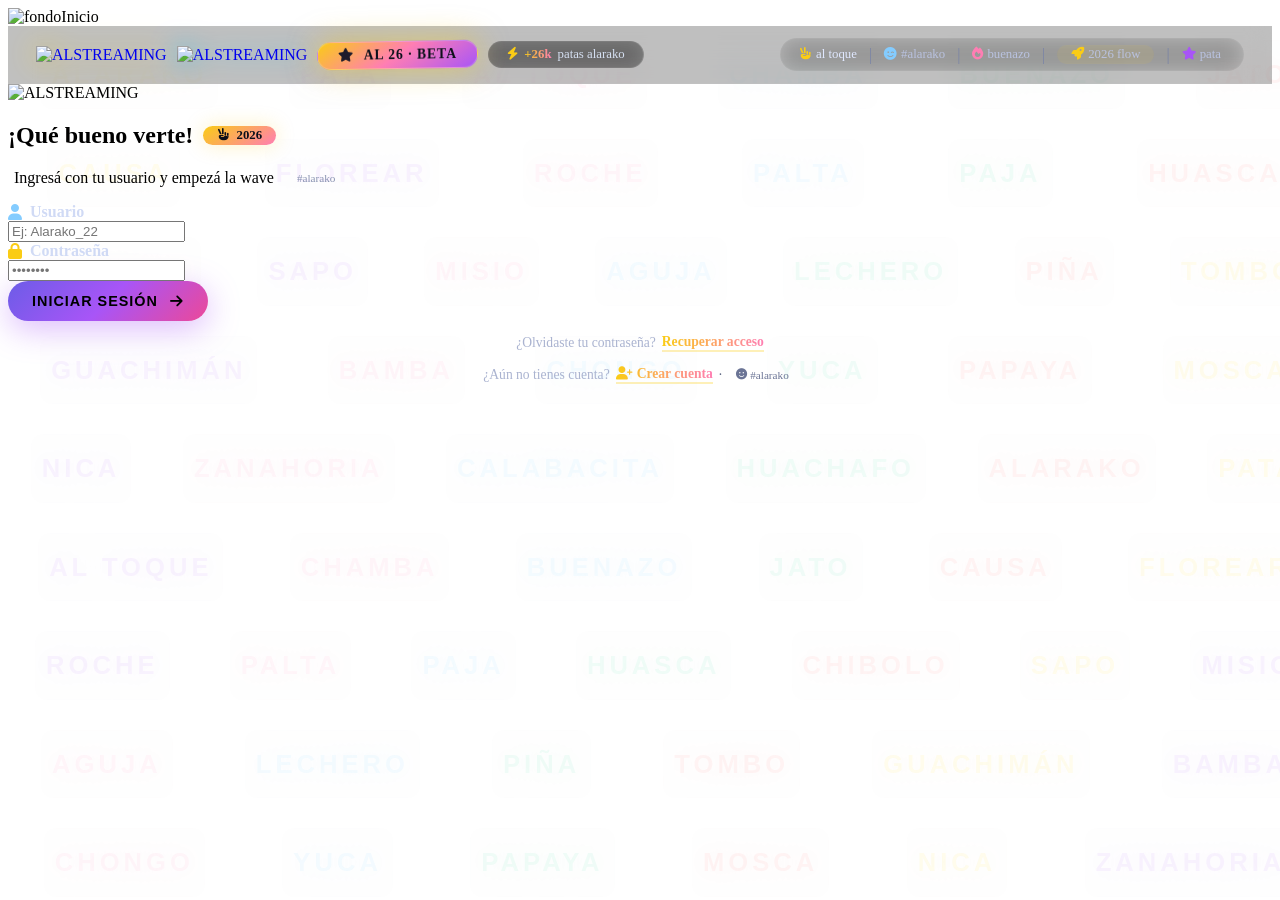
==== frontend/pages/login.html @ 22aef4fe "Actualización del proyecto, base de datos login, register, compras, admisnitrador, perfil , conexion" ====
<!doctype html>
<html lang="es">
  <head>
    <meta charset="UTF-8" />
    <meta name="viewport" content="width=device-width,initial-scale=1.0" />
    <title>ALSTREAMING | Iniciar sesión · alarako 2026</title>
    <link
      href="https://fonts.googleapis.com/css2?family=Inter:wght@400;500;600;700;800;900&display=swap"
      rel="stylesheet"
    />
    <link
      rel="stylesheet"
      href="https://cdnjs.cloudflare.com/ajax/libs/font-awesome/6.5.2/css/all.min.css"
    />

    <meta http-equiv="X-UA-Compatible" content="IE=edge" />
    <meta name="robots" content="noindex,nofollow" />
    <meta name="referrer" content="strict-origin-when-cross-origin" />
    <meta http-equiv="X-Content-Type-Options" content="nosniff" />

    <meta
      http-equiv="Content-Security-Policy"
      content="
    default-src 'self';
    img-src 'self' data:;
    style-src 'self' 'unsafe-inline' https://fonts.googleapis.com https://cdnjs.cloudflare.com;
    font-src https://fonts.gstatic.com https://cdnjs.cloudflare.com;
    script-src 'self';
    connect-src 'self' https://tkpgbheyzlbhiaipxtzp.supabase.co;
    object-src 'none';
    frame-ancestors 'none';
    base-uri 'self';
    form-action 'self';
    upgrade-insecure-requests;"
    />

    <link rel="stylesheet" href="/Alex/frontend/src/css/login.css" />
    <link rel="stylesheet" href="/Alex/frontend/src/css/style.css" />

    <style>
      /* LLUVIA DE PALABRAS ALARAKAS - COLORES MAS CLAROS Y VISIBLES */
      .word-rain {
        position: fixed;
        top: 0;
        left: 0;
        width: 100%;
        height: 100%;
        pointer-events: none;
        z-index: 0;
        overflow: hidden;
        opacity: 0.20;
        font-weight: 800;
        font-size: 1.6rem;
        letter-spacing: 4px;
        display: flex;
        flex-wrap: wrap;
        align-content: flex-start;
        justify-content: space-around;
        gap: 30px 50px;
        padding: 40px 30px;
        font-family: 'Inter', sans-serif;
        text-transform: uppercase;
        line-height: 2.6;
      }
      .word-rain span {
        display: inline-block;
        animation: floatWord 22s infinite alternate ease-in-out;
        transform-origin: center;
        filter: blur(0.3px);
        background: rgba(0,0,0,0.02);
        padding: 0 10px;
        border-radius: 12px;
        backdrop-filter: blur(1px);
        border: 1px solid rgba(255,255,255,0.02);
        text-shadow: 0 0 30px currentColor;
      }
      .word-rain span:nth-child(6n+1) { color: rgba(255, 215, 0, 0.35); }
      .word-rain span:nth-child(6n+2) { color: rgba(168, 85, 247, 0.35); }
      .word-rain span:nth-child(6n+3) { color: rgba(255, 126, 179, 0.35); }
      .word-rain span:nth-child(6n+4) { color: rgba(100, 200, 255, 0.35); }
      .word-rain span:nth-child(6n+5) { color: rgba(52, 211, 153, 0.35); }
      .word-rain span:nth-child(6n) { color: rgba(255, 107, 107, 0.35); }
      
      .word-rain span:nth-child(odd) { animation-duration: 26s; }
      .word-rain span:nth-child(3n) { animation-duration: 30s; }
      .word-rain span:nth-child(5n+2) { animation-duration: 20s; }
      .word-rain span:nth-child(7n+4) { animation-duration: 24s; }
      
      @keyframes floatWord {
        0% { transform: translate(0, 0) rotate(0deg) scale(1); opacity: 0.3; }
        20% { transform: translate(40px, -30px) rotate(4deg) scale(1.1); opacity: 0.9; }
        40% { transform: translate(-30px, 40px) rotate(-3deg) scale(0.9); opacity: 0.6; }
        60% { transform: translate(50px, 20px) rotate(5deg) scale(1.05); opacity: 0.9; }
        80% { transform: translate(-20px, -40px) rotate(-4deg) scale(0.95); opacity: 0.7; }
        100% { transform: translate(10px, 30px) rotate(2deg) scale(1); opacity: 0.4; }
      }
      
      .login-page, .login-header {
        position: relative;
        z-index: 10;
      }
      .background-image {
        z-index: 0;
      }
      
      #notificationContainer {
        position: fixed !important;
        top: 20px !important;
        right: 20px !important;
        left: auto !important;
        bottom: auto !important;
        z-index: 99999 !important;
        width: auto !important;
        max-width: 380px !important;
        pointer-events: none !important;
        display: flex !important;
        flex-direction: column !important;
        gap: 10px !important;
        align-items: flex-end !important;
      }
      #notificationContainer > * {
        pointer-events: auto !important;
        width: 100% !important;
      }

      /* HEADER con estilo igual al register */
      .login-header {
        backdrop-filter: blur(12px);
        background: rgba(0,0,0,0.25);
        border-bottom: 1px solid rgba(255,255,255,0.03);
        display: flex;
        align-items: center;
        justify-content: space-between;
        flex-wrap: wrap;
        gap: 8px 16px;
        padding: 12px 28px;
      }
      .login-header a {
        display: flex;
        align-items: center;
        gap: 10px;
        text-decoration: none;
        flex-wrap: wrap;
      }
      .login-header .logo {
        filter: drop-shadow(0 0 16px rgba(255, 215, 0, 0.6));
      }
      .login-header .logoEscrito {
        filter: drop-shadow(0 0 12px rgba(0, 200, 255, 0.5));
      }

      /* RESPONSIVE - SOLO HEADER */
      @media (max-width: 768px) {
        .login-header {
          padding: 8px 16px !important;
          gap: 6px 10px !important;
        }
        .login-header .logo {
          height: 40px !important;
        }
        .login-header .logoEscrito {
          height: 28px !important;
        }
        .login-header a {
          gap: 6px !important;
        }
        .word-rain {
          font-size: 1rem;
          gap: 15px 25px;
          padding: 20px 15px;
          opacity: 0.15;
        }
        #notificationContainer {
          top: 10px !important;
          right: 10px !important;
          max-width: 280px !important;
        }
      }

      @media (max-width: 480px) {
        .login-header {
          padding: 6px 12px !important;
          gap: 4px 8px !important;
        }
        .login-header .logo {
          height: 34px !important;
        }
        .login-header .logoEscrito {
          height: 24px !important;
        }
        .login-header a {
          gap: 4px !important;
        }
        .word-rain {
          font-size: 0.7rem;
          gap: 10px 15px;
          padding: 15px 10px;
          opacity: 0.12;
        }
        #notificationContainer {
          top: 8px !important;
          right: 8px !important;
          max-width: 220px !important;
        }
      }
    </style>
  </head>
  <body>
    <img
      class="background-image"
      src="/Alex/frontend/assets/fondo/fondoLogin.png"
      alt="fondoInicio"
    />

    <!-- LLUVIA DE PALABRAS ALARAKAS -->
    <div class="word-rain">
      <span>alarako</span><span>pata</span><span>al toque</span><span>chamba</span>
      <span>buenazo</span><span>jato</span><span>causa</span><span>florear</span>
      <span>roche</span><span>palta</span><span>paja</span><span>huasca</span>
      <span>chibolo</span><span>sapo</span><span>misio</span><span>aguja</span>
      <span>lechero</span><span>piña</span><span>tombo</span><span>guachimán</span>
      <span>bamba</span><span>chongo</span><span>yuca</span><span>papaya</span>
      <span>mosca</span><span>nica</span><span>zanahoria</span><span>calabacita</span>
      <span>huachafo</span><span>alarako</span><span>pata</span><span>al toque</span>
      <span>chamba</span><span>buenazo</span><span>jato</span><span>causa</span>
      <span>florear</span><span>roche</span><span>palta</span><span>paja</span>
      <span>huasca</span><span>chibolo</span><span>sapo</span><span>misio</span>
      <span>aguja</span><span>lechero</span><span>piña</span><span>tombo</span>
      <span>guachimán</span><span>bamba</span><span>chongo</span><span>yuca</span>
      <span>papaya</span><span>mosca</span><span>nica</span><span>zanahoria</span>
      <span>calabacita</span><span>huachafo</span><span>alarako</span><span>pata</span>
    </div>

    <header class="login-header">
      <a href="/Alex/index.html">
        <img
          src="/Alex/frontend/assets/logo/logoAlex.png"
          alt="ALSTREAMING"
          class="logo"
        />
        <img
          src="/Alex/frontend/assets/logo/logoEscrito.png"
          alt="ALSTREAMING"
          class="logoEscrito"
        />

        <!-- badge AL 26 -->
        <span style="
          background: linear-gradient(145deg, #facc15, #ff7eb3, #a855f7);
          padding: 5px 20px;
          border-radius: 80px;
          font-size: 0.85rem;
          font-weight: 800;
          letter-spacing: 1px;
          color: #0b0f1a;
          text-transform: uppercase;
          box-shadow: 0 0 30px rgba(250, 204, 21, 0.5);
          border: 1px solid rgba(255,255,255,0.25);
          backdrop-filter: blur(4px);
          transform: rotate(-1deg);
        ">
          <i class="fa-solid fa-star" style="margin-right: 6px; color: #1e1b2b;"></i>
          AL 26 · beta
        </span>

        <!-- frase con jerga -->
        <span style="
          background: rgba(0,0,0,0.3);
          backdrop-filter: blur(10px);
          padding: 5px 18px;
          border-radius: 60px;
          border: 1px solid rgba(255,255,255,0.06);
          color: #d4def0;
          font-weight: 500;
          font-size: 0.8rem;
          display: flex;
          align-items: center;
          gap: 6px;
        ">
          <i class="fa-solid fa-bolt" style="color: #facc15;"></i>
          <span style="background: linear-gradient(90deg, #facc15, #ff7eb3); -webkit-background-clip: text; -webkit-text-fill-color: transparent; font-weight: 800;">+26k</span>
          patas alarako
        </span>
      </a>

      <!-- bloque de jerga en header -->
      <div style="
        display: flex;
        align-items: center;
        gap: 12px;
        background: rgba(255,255,255,0.02);
        backdrop-filter: blur(12px);
        padding: 6px 22px 6px 18px;
        border-radius: 80px;
        border: 1px solid rgba(255,255,255,0.04);
        flex-wrap: wrap;
      ">
        <span style="color: #aab3d0; font-size: 0.8rem; font-weight: 500; display:flex;align-items:center;gap:4px;">
          <i class="fa-solid fa-hand-peace" style="color: #facc15;"></i>
          <span style="color: #e0e8ff;">al toque</span>
        </span>
        <span style="color: #7a84a5;">|</span>
        <span style="color: #b9c2e0; font-size: 0.8rem; display:flex;align-items:center;gap:4px;">
          <i class="fa-solid fa-face-smile-wink" style="color: #84ccff;"></i>
          #alarako
        </span>
        <span style="color: #7a84a5;">|</span>
        <span style="color: #b9c2e0; font-size: 0.8rem; display:flex;align-items:center;gap:4px;">
          <i class="fa-solid fa-fire" style="color: #ff7eb3;"></i>
          buenazo
        </span>
        <span style="color: #7a84a5;">|</span>
        <span style="color: #b9c2e0; font-size: 0.8rem; background: rgba(250,204,21,0.08); padding: 2px 14px; border-radius: 40px; display:flex;align-items:center;gap:4px;">
          <i class="fa-solid fa-rocket" style="color: #facc15;"></i>
          2026 flow
        </span>
        <span style="color: #7a84a5;">|</span>
        <span style="color: #b9c2e0; font-size: 0.8rem; display:flex;align-items:center;gap:4px;">
          <i class="fa-solid fa-star" style="color: #a855f7;"></i>
          pata
        </span>
      </div>
    </header>

    <main class="login-page">
      <section class="login-card">
        <div class="login-image">
          <img
            class="login-image-img"
            src="/Alex/frontend/assets/logo/logoInicio.png"
            alt="ALSTREAMING"
          />
        </div>
        <div class="login-form-wrapper">
          <h1 class="login-title" style="display: flex; align-items: center; gap: 10px; flex-wrap: wrap;">
            <span>¡Qué bueno verte!</span>
            <span style="
              background: linear-gradient(145deg, #facc15, #ff7eb3);
              font-size: 0.8rem;
              font-weight: 800;
              padding: 2px 14px;
              border-radius: 50px;
              color: #0b0f1a;
              box-shadow: 0 0 20px rgba(250, 204, 21, 0.25);
            ">
              <i class="fa-solid fa-hand-peace" style="margin-right: 3px;"></i> 2026
            </span>
          </h1>
          <p class="login-subtitle" style="display: flex; align-items: center; gap: 6px; flex-wrap: wrap;">
            <i class="fa-solid fa-sparkles" style="color: #facc15;"></i>
            Ingresá con tu usuario y empezá la wave
            <i class="fa-solid fa-sparkles" style="color: #facc15;"></i>
            <span style="background: rgba(255,255,255,0.03); padding: 1px 10px; border-radius: 30px; font-size: 0.7rem; color: #8892b0; border: 1px solid rgba(255,255,255,0.04);">
              #alarako
            </span>
          </p>

          <form id="loginForm" class="login-form" autocomplete="off" spellcheck="false" novalidate>
            <label class="login-label">
              <span style="display: flex; align-items: center; gap: 8px; font-weight: 600; color: #d0daf5;">
                <i class="fa-solid fa-user" style="color: #84ccff;"></i>
                Usuario
              </span>
              <input
                id="username"
                name="username"
                class="login-input"
                type="text"
                placeholder="Ej: Alarako_22"
                autocomplete="username"
                maxlength="120"
                required
              />
            </label>

            <label class="login-label">
              <span style="display: flex; align-items: center; gap: 8px; font-weight: 600; color: #d0daf5;">
                <i class="fa-solid fa-lock" style="color: #facc15;"></i>
                Contraseña
              </span>
              <input
                id="password"
                name="password"
                class="login-input"
                type="password"
                placeholder="••••••••"
                autocomplete="current-password"
                minlength="8"
                maxlength="100"
                required
              />
            </label>

            <input class="input-csrf" type="hidden" id="csrf" name="csrf">

            <button
              id="btnLogin"
              class="login-btn"
              type="submit"
              aria-label="Iniciar sesion"
              style="
                background: linear-gradient(135deg, #6c5ce7, #a855f7, #ec4899);
                border: none;
                font-weight: 800;
                letter-spacing: 1px;
                box-shadow: 0 8px 32px rgba(168, 85, 247, 0.4);
                transition: all 0.3s ease;
                display: flex;
                align-items: center;
                justify-content: center;
                gap: 12px;
                padding: 12px 24px;
                font-size: 0.9rem;
                border-radius: 60px;
              "
              onmouseover="this.style.boxShadow='0 0 40px rgba(236, 72, 153, 0.6)'; this.style.transform='scale(1.02)';"
              onmouseout="this.style.boxShadow='0 8px 32px rgba(168, 85, 247, 0.4)'; this.style.transform='scale(1)';"
            >
              INICIAR SESIÓN
              <i class="fa-solid fa-arrow-right"></i>
            </button>

            <p class="login-Link" style="display: flex; justify-content: center; align-items: center; gap: 6px; flex-wrap: wrap; font-size: 0.85rem;">
              <span style="color: #aab3d0;">¿Olvidaste tu contraseña?</span>
              <a href="/frontend/pages/" style="
                font-weight: 700;
                background: linear-gradient(90deg, #facc15, #ff7eb3);
                -webkit-background-clip: text;
                -webkit-text-fill-color: transparent;
                text-decoration: none;
                border-bottom: 2px solid rgba(250, 204, 21, 0.3);
              ">
                Recuperar acceso
              </a>
            </p>
            <p class="register-link" style="display: flex; justify-content: center; align-items: center; gap: 6px; flex-wrap: wrap; font-size: 0.85rem;">
              <span style="color: #aab3d0;">¿Aún no tienes cuenta?</span>
              <a href="/Alex/frontend/pages/register.html" style="
                font-weight: 700;
                background: linear-gradient(90deg, #facc15, #ff7eb3);
                -webkit-background-clip: text;
                -webkit-text-fill-color: transparent;
                text-decoration: none;
                border-bottom: 2px solid rgba(250, 204, 21, 0.3);
                display: inline-flex;
                align-items: center;
                gap: 4px;
              ">
                <i class="fa-solid fa-user-plus"></i>
                Crear cuenta
              </a>
              <span style="color: #5b6480;">·</span>
              <span style="color: #6b7495; font-size: 0.7rem; background: rgba(255,255,255,0.02); padding: 1px 8px; border-radius: 30px; display:inline-flex;align-items:center;gap:3px;">
                <i class="fa-solid fa-face-smile"></i> #alarako
              </span>
            </p>
          </form>
        </div>
      </section>
    </main>

    <div id="notificationContainer" class="containerNotification"></div>

    <script src="/Alex/frontend/src/js/login.js" defer></script>
  </body>
</html>
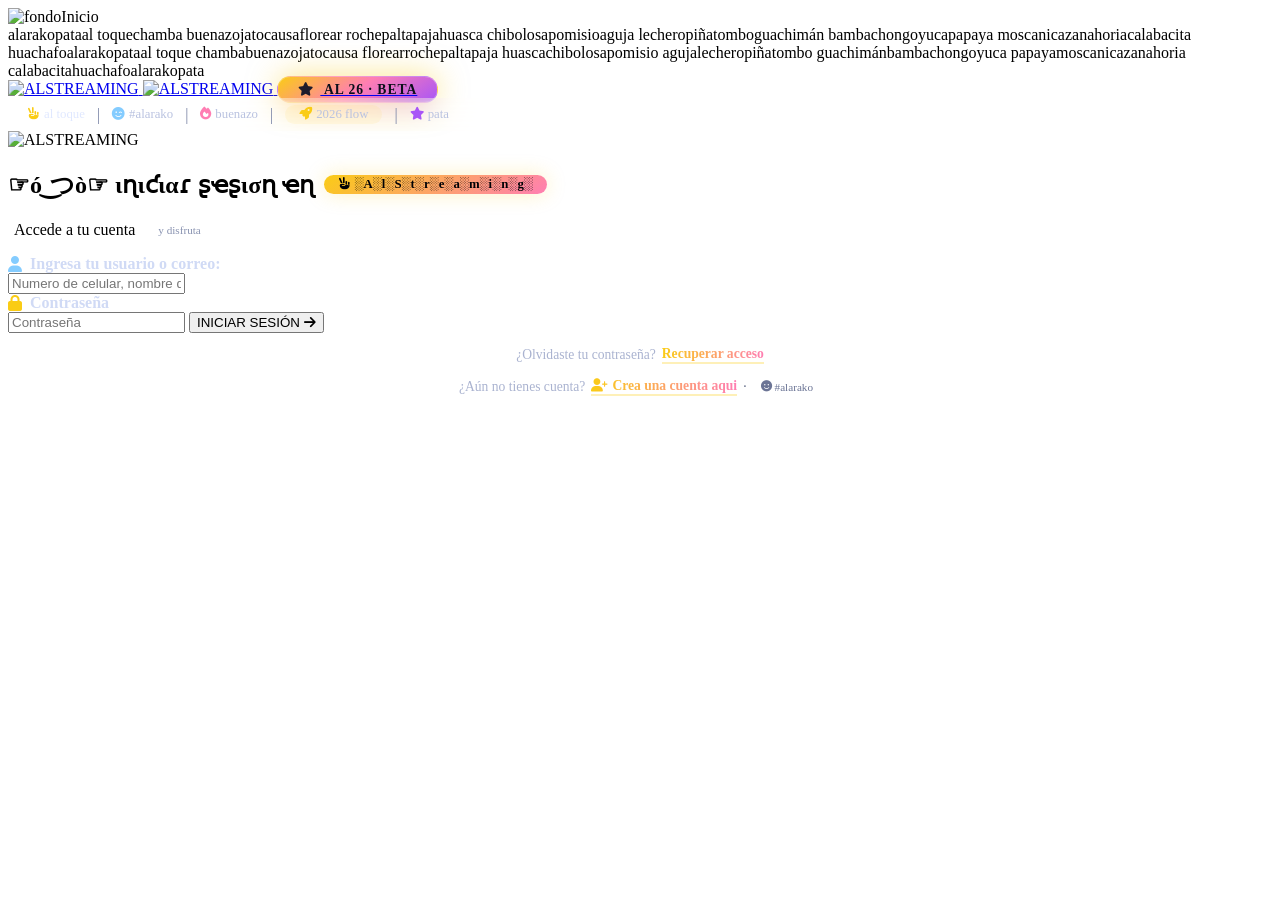
==== commit d4c825ff: "Funciones cumplidas. Backend frontend. Actualizacion de css Parte de clientes por parte del administ" ====
--- a/frontend/pages/login.html
+++ b/frontend/pages/login.html
@@ -4,14 +4,10 @@
     <meta charset="UTF-8" />
     <meta name="viewport" content="width=device-width,initial-scale=1.0" />
     <title>ALSTREAMING | Iniciar sesión · alarako 2026</title>
-    <link
-      href="https://fonts.googleapis.com/css2?family=Inter:wght@400;500;600;700;800;900&display=swap"
-      rel="stylesheet"
-    />
-    <link
-      rel="stylesheet"
-      href="https://cdnjs.cloudflare.com/ajax/libs/font-awesome/6.5.2/css/all.min.css"
-    />
+    <link href="https://fonts.googleapis.com/css2?family=Inter:wght@400;500;600;700;800;900&display=swap"
+      rel="stylesheet"/>
+    <link rel="stylesheet"
+      href="https://cdnjs.cloudflare.com/ajax/libs/font-awesome/6.5.2/css/all.min.css"/>
 
     <meta http-equiv="X-UA-Compatible" content="IE=edge" />
     <meta name="robots" content="noindex,nofollow" />
@@ -21,196 +17,26 @@
     <meta
       http-equiv="Content-Security-Policy"
       content="
-    default-src 'self';
-    img-src 'self' data:;
-    style-src 'self' 'unsafe-inline' https://fonts.googleapis.com https://cdnjs.cloudflare.com;
-    font-src https://fonts.gstatic.com https://cdnjs.cloudflare.com;
-    script-src 'self';
-    connect-src 'self' https://tkpgbheyzlbhiaipxtzp.supabase.co;
-    object-src 'none';
-    frame-ancestors 'none';
-    base-uri 'self';
-    form-action 'self';
-    upgrade-insecure-requests;"
+              default-src 'self';
+              img-src 'self' data:;
+              style-src 'self' 'unsafe-inline' https://fonts.googleapis.com https://cdnjs.cloudflare.com;
+              font-src https://fonts.gstatic.com https://cdnjs.cloudflare.com;
+              script-src 'self';
+              connect-src 'self' https://tkpgbheyzlbhiaipxtzp.supabase.co;
+              object-src 'none';
+              frame-ancestors 'none';
+              base-uri 'self';
+              form-action 'self';
+              upgrade-insecure-requests;"
     />
 
     <link rel="stylesheet" href="/Alex/frontend/src/css/login.css" />
-    <link rel="stylesheet" href="/Alex/frontend/src/css/style.css" />
-
-    <style>
-      /* LLUVIA DE PALABRAS ALARAKAS - COLORES MAS CLAROS Y VISIBLES */
-      .word-rain {
-        position: fixed;
-        top: 0;
-        left: 0;
-        width: 100%;
-        height: 100%;
-        pointer-events: none;
-        z-index: 0;
-        overflow: hidden;
-        opacity: 0.20;
-        font-weight: 800;
-        font-size: 1.6rem;
-        letter-spacing: 4px;
-        display: flex;
-        flex-wrap: wrap;
-        align-content: flex-start;
-        justify-content: space-around;
-        gap: 30px 50px;
-        padding: 40px 30px;
-        font-family: 'Inter', sans-serif;
-        text-transform: uppercase;
-        line-height: 2.6;
-      }
-      .word-rain span {
-        display: inline-block;
-        animation: floatWord 22s infinite alternate ease-in-out;
-        transform-origin: center;
-        filter: blur(0.3px);
-        background: rgba(0,0,0,0.02);
-        padding: 0 10px;
-        border-radius: 12px;
-        backdrop-filter: blur(1px);
-        border: 1px solid rgba(255,255,255,0.02);
-        text-shadow: 0 0 30px currentColor;
-      }
-      .word-rain span:nth-child(6n+1) { color: rgba(255, 215, 0, 0.35); }
-      .word-rain span:nth-child(6n+2) { color: rgba(168, 85, 247, 0.35); }
-      .word-rain span:nth-child(6n+3) { color: rgba(255, 126, 179, 0.35); }
-      .word-rain span:nth-child(6n+4) { color: rgba(100, 200, 255, 0.35); }
-      .word-rain span:nth-child(6n+5) { color: rgba(52, 211, 153, 0.35); }
-      .word-rain span:nth-child(6n) { color: rgba(255, 107, 107, 0.35); }
-      
-      .word-rain span:nth-child(odd) { animation-duration: 26s; }
-      .word-rain span:nth-child(3n) { animation-duration: 30s; }
-      .word-rain span:nth-child(5n+2) { animation-duration: 20s; }
-      .word-rain span:nth-child(7n+4) { animation-duration: 24s; }
-      
-      @keyframes floatWord {
-        0% { transform: translate(0, 0) rotate(0deg) scale(1); opacity: 0.3; }
-        20% { transform: translate(40px, -30px) rotate(4deg) scale(1.1); opacity: 0.9; }
-        40% { transform: translate(-30px, 40px) rotate(-3deg) scale(0.9); opacity: 0.6; }
-        60% { transform: translate(50px, 20px) rotate(5deg) scale(1.05); opacity: 0.9; }
-        80% { transform: translate(-20px, -40px) rotate(-4deg) scale(0.95); opacity: 0.7; }
-        100% { transform: translate(10px, 30px) rotate(2deg) scale(1); opacity: 0.4; }
-      }
-      
-      .login-page, .login-header {
-        position: relative;
-        z-index: 10;
-      }
-      .background-image {
-        z-index: 0;
-      }
-      
-      #notificationContainer {
-        position: fixed !important;
-        top: 20px !important;
-        right: 20px !important;
-        left: auto !important;
-        bottom: auto !important;
-        z-index: 99999 !important;
-        width: auto !important;
-        max-width: 380px !important;
-        pointer-events: none !important;
-        display: flex !important;
-        flex-direction: column !important;
-        gap: 10px !important;
-        align-items: flex-end !important;
-      }
-      #notificationContainer > * {
-        pointer-events: auto !important;
-        width: 100% !important;
-      }
-
-      /* HEADER con estilo igual al register */
-      .login-header {
-        backdrop-filter: blur(12px);
-        background: rgba(0,0,0,0.25);
-        border-bottom: 1px solid rgba(255,255,255,0.03);
-        display: flex;
-        align-items: center;
-        justify-content: space-between;
-        flex-wrap: wrap;
-        gap: 8px 16px;
-        padding: 12px 28px;
-      }
-      .login-header a {
-        display: flex;
-        align-items: center;
-        gap: 10px;
-        text-decoration: none;
-        flex-wrap: wrap;
-      }
-      .login-header .logo {
-        filter: drop-shadow(0 0 16px rgba(255, 215, 0, 0.6));
-      }
-      .login-header .logoEscrito {
-        filter: drop-shadow(0 0 12px rgba(0, 200, 255, 0.5));
-      }
-
-      /* RESPONSIVE - SOLO HEADER */
-      @media (max-width: 768px) {
-        .login-header {
-          padding: 8px 16px !important;
-          gap: 6px 10px !important;
-        }
-        .login-header .logo {
-          height: 40px !important;
-        }
-        .login-header .logoEscrito {
-          height: 28px !important;
-        }
-        .login-header a {
-          gap: 6px !important;
-        }
-        .word-rain {
-          font-size: 1rem;
-          gap: 15px 25px;
-          padding: 20px 15px;
-          opacity: 0.15;
-        }
-        #notificationContainer {
-          top: 10px !important;
-          right: 10px !important;
-          max-width: 280px !important;
-        }
-      }
-
-      @media (max-width: 480px) {
-        .login-header {
-          padding: 6px 12px !important;
-          gap: 4px 8px !important;
-        }
-        .login-header .logo {
-          height: 34px !important;
-        }
-        .login-header .logoEscrito {
-          height: 24px !important;
-        }
-        .login-header a {
-          gap: 4px !important;
-        }
-        .word-rain {
-          font-size: 0.7rem;
-          gap: 10px 15px;
-          padding: 15px 10px;
-          opacity: 0.12;
-        }
-        #notificationContainer {
-          top: 8px !important;
-          right: 8px !important;
-          max-width: 220px !important;
-        }
-      }
-    </style>
+
+
   </head>
   <body>
     <img
-      class="background-image"
-      src="/Alex/frontend/assets/fondo/fondoLogin.png"
-      alt="fondoInicio"
-    />
+      class="background-image" src="/Alex/frontend/assets/fondo/fondoLogin.png" alt="fondoInicio"/>
 
     <!-- LLUVIA DE PALABRAS ALARAKAS -->
     <div class="word-rain">
@@ -233,16 +59,11 @@
 
     <header class="login-header">
       <a href="/Alex/index.html">
-        <img
-          src="/Alex/frontend/assets/logo/logoAlex.png"
-          alt="ALSTREAMING"
-          class="logo"
-        />
+        <img src="/Alex/frontend/assets/logo/logoAlex.png"
+          alt="ALSTREAMING" class="logo" />
         <img
           src="/Alex/frontend/assets/logo/logoEscrito.png"
-          alt="ALSTREAMING"
-          class="logoEscrito"
-        />
+          alt="ALSTREAMING" class="logoEscrito" />
 
         <!-- badge AL 26 -->
         <span style="
@@ -264,23 +85,7 @@
         </span>
 
         <!-- frase con jerga -->
-        <span style="
-          background: rgba(0,0,0,0.3);
-          backdrop-filter: blur(10px);
-          padding: 5px 18px;
-          border-radius: 60px;
-          border: 1px solid rgba(255,255,255,0.06);
-          color: #d4def0;
-          font-weight: 500;
-          font-size: 0.8rem;
-          display: flex;
-          align-items: center;
-          gap: 6px;
-        ">
-          <i class="fa-solid fa-bolt" style="color: #facc15;"></i>
-          <span style="background: linear-gradient(90deg, #facc15, #ff7eb3); -webkit-background-clip: text; -webkit-text-fill-color: transparent; font-weight: 800;">+26k</span>
-          patas alarako
-        </span>
+        
       </a>
 
       <!-- bloque de jerga en header -->
@@ -328,30 +133,29 @@
           <img
             class="login-image-img"
             src="/Alex/frontend/assets/logo/logoInicio.png"
-            alt="ALSTREAMING"
-          />
+            alt="ALSTREAMING" />
         </div>
         <div class="login-form-wrapper">
           <h1 class="login-title" style="display: flex; align-items: center; gap: 10px; flex-wrap: wrap;">
-            <span>¡Qué bueno verte!</span>
+            <span>☞ó ͜つò☞ ιɳιƈιαɾ ʂҽʂισɳ ҽɳ </span>
             <span style="
               background: linear-gradient(145deg, #facc15, #ff7eb3);
               font-size: 0.8rem;
               font-weight: 800;
               padding: 2px 14px;
               border-radius: 50px;
-              color: #0b0f1a;
+              color: #000105;
               box-shadow: 0 0 20px rgba(250, 204, 21, 0.25);
             ">
-              <i class="fa-solid fa-hand-peace" style="margin-right: 3px;"></i> 2026
+              <i class="fa-solid fa-hand-peace"></i> ░A░l░S░t░r░e░a░m░i░n░g░ 
             </span>
           </h1>
           <p class="login-subtitle" style="display: flex; align-items: center; gap: 6px; flex-wrap: wrap;">
             <i class="fa-solid fa-sparkles" style="color: #facc15;"></i>
-            Ingresá con tu usuario y empezá la wave
+            Accede a tu cuenta
             <i class="fa-solid fa-sparkles" style="color: #facc15;"></i>
             <span style="background: rgba(255,255,255,0.03); padding: 1px 10px; border-radius: 30px; font-size: 0.7rem; color: #8892b0; border: 1px solid rgba(255,255,255,0.04);">
-              #alarako
+              y disfruta
             </span>
           </p>
 
@@ -359,14 +163,14 @@
             <label class="login-label">
               <span style="display: flex; align-items: center; gap: 8px; font-weight: 600; color: #d0daf5;">
                 <i class="fa-solid fa-user" style="color: #84ccff;"></i>
-                Usuario
+                Ingresa tu usuario o correo:
               </span>
               <input
                 id="username"
                 name="username"
                 class="login-input"
                 type="text"
-                placeholder="Ej: Alarako_22"
+                placeholder="Numero de celular, nombre de usuario o correo electronico"
                 autocomplete="username"
                 maxlength="120"
                 required
@@ -383,7 +187,7 @@
                 name="password"
                 class="login-input"
                 type="password"
-                placeholder="••••••••"
+                placeholder="Contraseña"
                 autocomplete="current-password"
                 minlength="8"
                 maxlength="100"
@@ -398,24 +202,8 @@
               class="login-btn"
               type="submit"
               aria-label="Iniciar sesion"
-              style="
-                background: linear-gradient(135deg, #6c5ce7, #a855f7, #ec4899);
-                border: none;
-                font-weight: 800;
-                letter-spacing: 1px;
-                box-shadow: 0 8px 32px rgba(168, 85, 247, 0.4);
-                transition: all 0.3s ease;
-                display: flex;
-                align-items: center;
-                justify-content: center;
-                gap: 12px;
-                padding: 12px 24px;
-                font-size: 0.9rem;
-                border-radius: 60px;
-              "
-              onmouseover="this.style.boxShadow='0 0 40px rgba(236, 72, 153, 0.6)'; this.style.transform='scale(1.02)';"
-              onmouseout="this.style.boxShadow='0 8px 32px rgba(168, 85, 247, 0.4)'; this.style.transform='scale(1)';"
-            >
+              
+              >
               INICIAR SESIÓN
               <i class="fa-solid fa-arrow-right"></i>
             </button>
@@ -447,7 +235,7 @@
                 gap: 4px;
               ">
                 <i class="fa-solid fa-user-plus"></i>
-                Crear cuenta
+                Crea una cuenta aqui
               </a>
               <span style="color: #5b6480;">·</span>
               <span style="color: #6b7495; font-size: 0.7rem; background: rgba(255,255,255,0.02); padding: 1px 8px; border-radius: 30px; display:inline-flex;align-items:center;gap:3px;">
